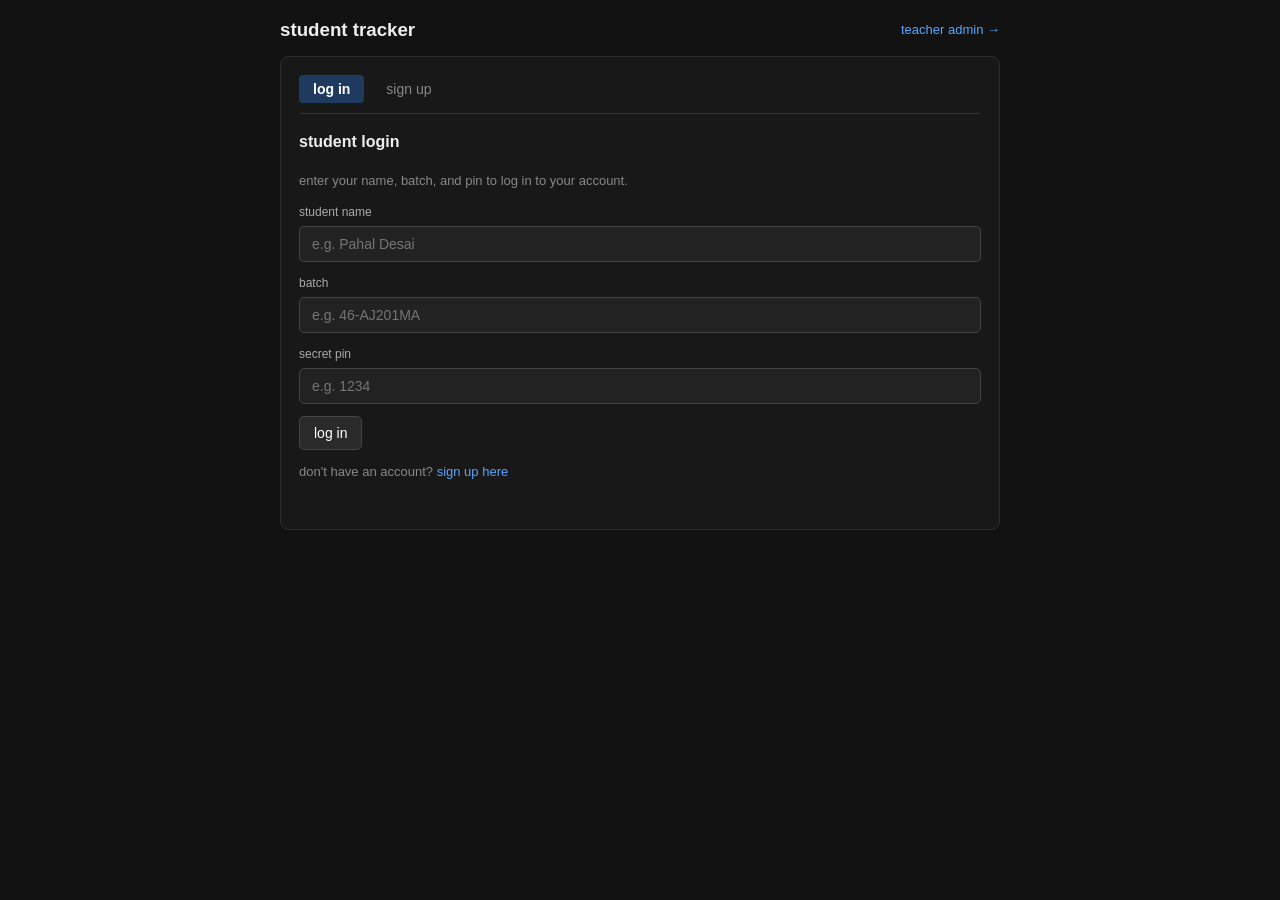
==== index.html @ 34481750 "initial commit" ====
<title>student tracker</title>
<link rel="stylesheet" href="styles.css">
<body>
<div class="appcontainer">
  <div class="headerrow">
    <h3 style="margin:0">student tracker</h3>
    <a href="admin.html" class="navlink">teacher admin &rarr;</a>
  </div>

  <div id="authview" class="darkbox">
    <div class="authtabs">
      <button id="tabloginbtn" onclick="switchauthmode('login')" class="authtabbtn authtabactive">log in</button>
      <button id="tabsignupbtn" onclick="switchauthmode('signup')" class="authtabbtn">sign up</button>
    </div>

    <h4 id="authheading" style="margin-top:0">student login</h4>
    <p id="authsubtext" class="subtext">enter your name, batch, and pin to log in to your account.</p>

    <label class="inputlabel">student name</label>
    <input id="pupilname" class="inputbox" placeholder="e.g. Pahal Desai">

    <label class="inputlabel">batch</label>
    <input id="pupilbatch" class="inputbox" placeholder="e.g. 46-AJ201MA">

    <label id="pinlabel" class="inputlabel">secret pin</label>
    <input id="pupilpin" type="password" class="inputbox" placeholder="e.g. 1234">

    <button id="authsubmitbtn" onclick="handleauthsubmit()" class="btn">log in</button>
    <div id="authswitchbox" class="authswitchtext">
      don't have an account? <a href="javascript:void(0)" onclick="switchauthmode('signup')" class="navlink">sign up here</a>
    </div>
    <div id="authstatus" class="statusmsg"></div>
  </div>

  <div id="subjectsview" class="hidden">
    <div class="darkbox" style="padding:12px 18px">
      <div class="headerrow" style="margin:0">
        <div>
          <b id="profilenamedisplay">student</b>
          <span id="profilebatchdisplay" class="subtext" style="margin-left:8px">batch</span>
        </div>
        <button onclick="dologout()" class="btn" style="padding:4px 10px;font-size:12px">switch account</button>
      </div>
    </div>

    <div class="darkbox">
      <div id="emptysubjectbox">
        <p class="subtext">no subjects added yet. get started by adding your first subject.</p>
        <button onclick="opensubjectinput()" class="bigactionbtn">+ add a subject</button>
      </div>

      <div id="activesubjectbox" class="hidden">
        <div class="headerrow" style="margin-bottom:6px">
          <h4 style="margin:0">my subjects</h4>
          <button onclick="opensubjectinput()" class="btn" style="padding:4px 10px;font-size:12px">+ add subject</button>
        </div>
        <input id="subjectsearch" oninput="filtersubjects()" class="searchbar" placeholder="search subjects...">
        <div id="subjectcards" class="cardgrid"></div>
      </div>

      <div id="newsubjectform" class="formcard hidden">
        <label class="inputlabel">subject name</label>
        <input id="newsubjectname" class="inputbox" placeholder="e.g. Physics, Chemistry, Maths, Biology">
        <div style="display:flex;gap:8px">
          <button onclick="addnewsubject()" class="savebtn">save subject</button>
          <button onclick="cancelsubjectinput()" class="btn">cancel</button>
        </div>
      </div>
    </div>
  </div>

  <div id="chaptersview" class="hidden">
    <div class="darkbox">
      <button onclick="backtosubjectsview()" class="backbtn">&larr; back to subjects</button>
      <div class="headerrow" style="margin-bottom:6px">
        <div>
          <span class="subtext" style="display:block;margin:0">subject</span>
          <h3 id="currentsubjecttitle" style="margin:2px 0 0 0">subject name</h3>
        </div>
        <button id="addchapbtn" onclick="openchapterinput()" class="btn" style="padding:4px 10px;font-size:12px">+ add chapter</button>
      </div>

      <div id="emptychapterbox">
        <p class="subtext">no chapters added for this subject yet.</p>
        <button onclick="openchapterinput()" class="bigactionbtn">+ add a chapter</button>
      </div>

      <div id="activechapterbox" class="hidden">
        <input id="chaptersearch" oninput="filterchapters()" class="searchbar" placeholder="search chapters...">
        <div id="chaptercards" class="cardgrid"></div>
      </div>

      <div id="newchapterform" class="formcard hidden">
        <label class="inputlabel">chapter name</label>
        <input id="newchaptername" class="inputbox" placeholder="e.g. Kinematics, Thermodynamics">
        <div style="display:flex;gap:8px">
          <button onclick="addnewchapter()" class="savebtn">add chapter</button>
          <button onclick="cancelchapterinput()" class="btn">cancel</button>
        </div>
      </div>
    </div>
  </div>

  <div id="progressview" class="hidden">
    <div class="darkbox">
      <button onclick="backtochaptersview()" class="backbtn">&larr; back to chapters</button>
      <div class="headerrow">
        <div>
          <span id="progresstopiclabel" class="subtext" style="display:block;margin:0">subject &gt; chapter</span>
          <h3 id="progresschaptertitle" style="margin:2px 0 0 0">chapter name</h3>
        </div>
        <button onclick="wipecurrentchapter()" class="delbtn">delete chapter</button>
      </div>

      <div style="margin-top:14px">
        <label class="inputlabel">dpp progress</label>
        <input id="dppinput" class="inputbox" placeholder="e.g. dpp 1-5 completed / 15 of 20">

        <label class="inputlabel">prabal (jee main) progress</label>
        <input id="prabalinput" class="inputbox" placeholder="e.g. 25 of 30 questions done">

        <label class="inputlabel">parikshit (jee adv) progress</label>
        <input id="parikshitinput" class="inputbox" placeholder="e.g. level 1 finished">

        <label class="inputlabel">pyqs progress</label>
        <input id="pyqinput" class="inputbox" placeholder="e.g. 2019-2024 solved">

        <div style="display:flex;align-items:center;gap:12px;margin-top:8px">
          <button onclick="savechapterprogress()" class="savebtn">save progress</button>
          <span id="progressstatus" class="statusmsg"></span>
        </div>
      </div>
    </div>
  </div>
</div>
<script src="script.js"></script>
</body>
---- styles.css ----
body {
  background: #121212;
  color: #eeeeee;
  font-family: -apple-system, BlinkMacSystemFont, "Segoe UI", Roboto, sans-serif;
  margin: 0;
  padding: 16px;
  line-height: 1.5;
}
.appcontainer {
  max-width: 720px;
  margin: 0 auto;
}
.darkbox {
  background: #181818;
  border: 1px solid #2e2e2e;
  border-radius: 8px;
  padding: 18px;
  margin-bottom: 16px;
}
.headerrow {
  display: flex;
  justify-content: space-between;
  align-items: center;
  margin-bottom: 12px;
}
.navlink {
  color: #58a6ff;
  text-decoration: none;
  font-size: 13px;
}
.navlink:hover {
  text-decoration: underline;
}
.subtext {
  color: #888888;
  font-size: 13px;
  margin-top: -4px;
  margin-bottom: 12px;
}
.authtabs {
  display: flex;
  gap: 8px;
  margin-bottom: 16px;
  border-bottom: 1px solid #333333;
  padding-bottom: 10px;
}
.authtabbtn {
  background: transparent;
  color: #888888;
  border: none;
  padding: 6px 14px;
  font-size: 14px;
  cursor: pointer;
  border-radius: 4px;
}
.authtabbtn:hover {
  color: #ffffff;
  background: #252525;
}
.authtabactive {
  background: #1f3a5f !important;
  color: #ffffff !important;
  font-weight: 600;
}
.authswitchtext {
  font-size: 13px;
  color: #888888;
  margin-top: 12px;
}
.inputbox {
  width: 100%;
  background: #222222;
  color: #eeeeee;
  border: 1px solid #444444;
  border-radius: 5px;
  padding: 9px 12px;
  margin: 5px 0 12px 0;
  box-sizing: border-box;
  font-size: 14px;
}
.inputbox:focus {
  outline: none;
  border-color: #58a6ff;
}
.searchbar {
  width: 100%;
  background: #202020;
  color: #eeeeee;
  border: 1px solid #3e3e3e;
  border-radius: 6px;
  padding: 10px 14px;
  margin: 6px 0 12px 0;
  box-sizing: border-box;
  font-size: 14px;
}
.searchbar:focus {
  outline: none;
  border-color: #58a6ff;
}
.inputlabel {
  font-size: 12px;
  color: #aaaaaa;
  display: block;
}
.btn {
  background: #2a2a2a;
  color: #ffffff;
  border: 1px solid #444444;
  border-radius: 5px;
  padding: 8px 14px;
  cursor: pointer;
  font-size: 14px;
}
.btn:hover {
  background: #383838;
}
.backbtn {
  background: transparent;
  color: #58a6ff;
  border: none;
  cursor: pointer;
  font-size: 13px;
  padding: 0;
  margin-bottom: 12px;
  display: inline-flex;
  align-items: center;
}
.backbtn:hover {
  text-decoration: underline;
}
.bigactionbtn {
  background: #1f3a5f;
  color: #ffffff;
  border: 1px solid #2f5485;
  border-radius: 6px;
  padding: 12px 20px;
  font-size: 15px;
  cursor: pointer;
  display: inline-block;
}
.bigactionbtn:hover {
  background: #264775;
}
.savebtn {
  background: #238636;
  border: 1px solid #2ea043;
  color: #ffffff;
  padding: 8px 16px;
  border-radius: 5px;
  cursor: pointer;
  font-size: 14px;
}
.savebtn:hover {
  background: #2ea043;
}
.delbtn {
  background: #5c1d1d;
  border: 1px solid #7a2828;
  color: #ffffff;
  padding: 6px 12px;
  border-radius: 5px;
  cursor: pointer;
  font-size: 12px;
}
.delbtn:hover {
  background: #7a2828;
}
.cardgrid {
  display: grid;
  grid-template-columns: 1fr;
  gap: 10px;
  margin-top: 10px;
}
.cardbtn {
  background: #1f1f1f;
  border: 1px solid #333333;
  border-radius: 6px;
  padding: 14px 16px;
  cursor: pointer;
  display: flex;
  justify-content: space-between;
  align-items: center;
  text-align: left;
  transition: border-color 0.15s, background 0.15s;
}
.cardbtn:hover {
  background: #272727;
  border-color: #58a6ff;
}
.cardtitle {
  font-size: 15px;
  font-weight: 600;
  color: #ffffff;
}
.cardmeta {
  font-size: 12px;
  color: #888888;
  margin-top: 2px;
}
.badge {
  background: #2a2a2a;
  color: #58a6ff;
  border-radius: 12px;
  padding: 3px 10px;
  font-size: 12px;
  font-weight: 500;
}
.formcard {
  background: #141414;
  border: 1px dashed #3a3a3a;
  border-radius: 6px;
  padding: 14px;
  margin: 12px 0;
}
.statusmsg {
  color: #58a6ff;
  font-size: 13px;
  min-height: 18px;
  margin: 6px 0;
}
.progressgrid {
  display: grid;
  grid-template-columns: 1fr 1fr;
  gap: 12px;
  margin: 12px 0;
}
@media (max-width: 500px) {
  .progressgrid {
    grid-template-columns: 1fr;
  }
}
.progresscard {
  background: #1e1e1e;
  border: 1px solid #313131;
  border-radius: 6px;
  padding: 12px;
}
.progresslabel {
  font-size: 12px;
  color: #888888;
  text-transform: uppercase;
  letter-spacing: 0.5px;
}
.progressval {
  font-size: 14px;
  color: #ffffff;
  margin-top: 4px;
  font-weight: 500;
  word-break: break-word;
}
.hidden {
  display: none !important;
}
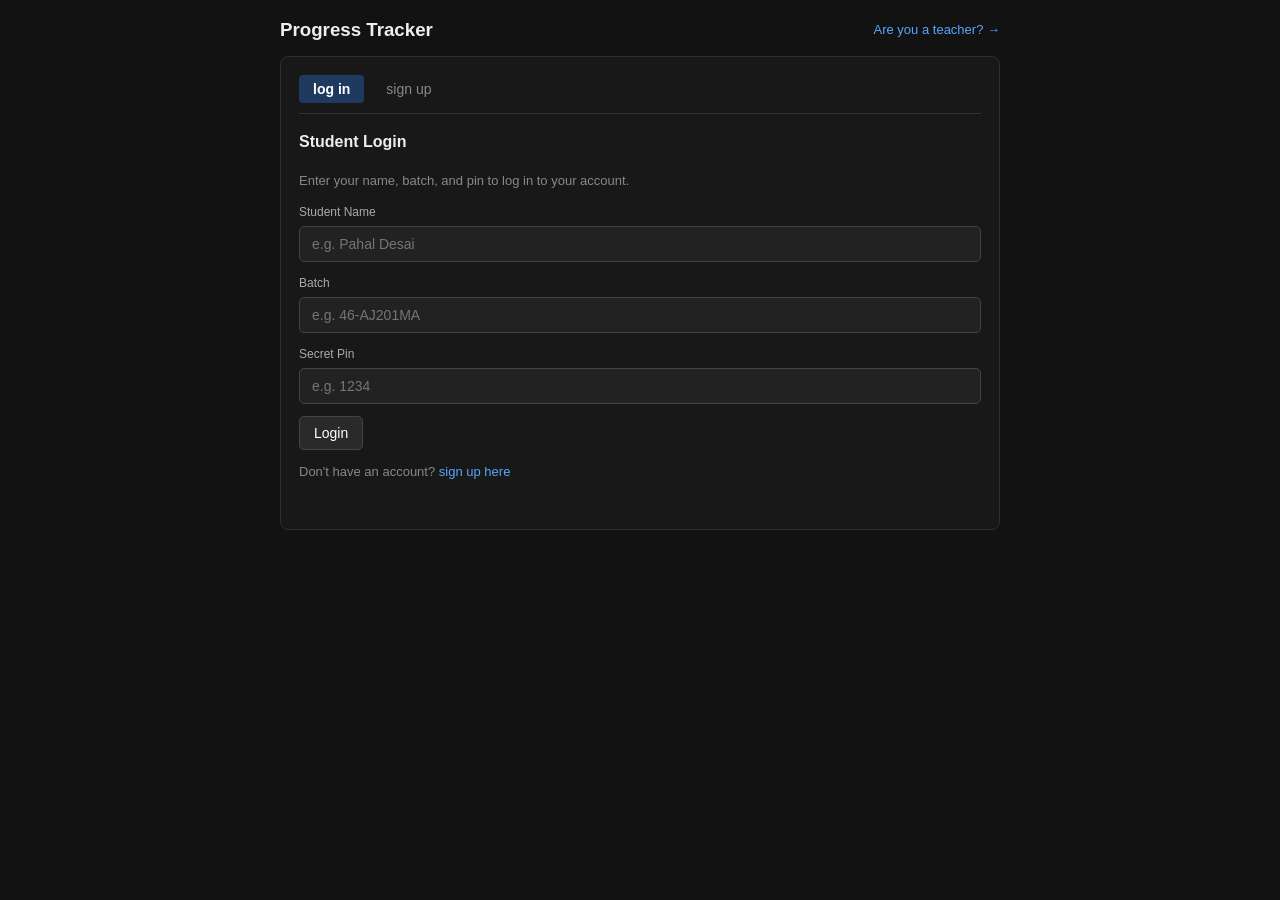
==== commit 0c7984b0: "finishing touches" ====
--- a/index.html
+++ b/index.html
@@ -1,10 +1,10 @@
-<title>student tracker</title>
+<title>Progress Tracker</title>
 <link rel="stylesheet" href="styles.css">
 <body>
 <div class="appcontainer">
   <div class="headerrow">
-    <h3 style="margin:0">student tracker</h3>
-    <a href="admin.html" class="navlink">teacher admin &rarr;</a>
+    <h3 style="margin:0">Progress Tracker</h3>
+    <a href="admin.html" class="navlink">Are you a teacher? &rarr;</a>
   </div>
 
   <div id="authview" class="darkbox">
@@ -13,21 +13,20 @@
       <button id="tabsignupbtn" onclick="switchauthmode('signup')" class="authtabbtn">sign up</button>
     </div>
 
-    <h4 id="authheading" style="margin-top:0">student login</h4>
-    <p id="authsubtext" class="subtext">enter your name, batch, and pin to log in to your account.</p>
+    <h4 id="authheading" style="margin-top:0">Student Login</h4>
+    <p id="authsubtext" class="subtext">Enter your name, batch, and pin to log in to your account.</p>
 
-    <label class="inputlabel">student name</label>
+    <label class="inputlabel">Student Name</label>
     <input id="pupilname" class="inputbox" placeholder="e.g. Pahal Desai">
 
-    <label class="inputlabel">batch</label>
+    <label class="inputlabel">Batch</label>
     <input id="pupilbatch" class="inputbox" placeholder="e.g. 46-AJ201MA">
-
-    <label id="pinlabel" class="inputlabel">secret pin</label>
+    <label id="pinlabel" class="inputlabel">Secret Pin</label>
     <input id="pupilpin" type="password" class="inputbox" placeholder="e.g. 1234">
 
-    <button id="authsubmitbtn" onclick="handleauthsubmit()" class="btn">log in</button>
+    <button id="authsubmitbtn" onclick="handleauthsubmit()" class="btn">Login</button>
     <div id="authswitchbox" class="authswitchtext">
-      don't have an account? <a href="javascript:void(0)" onclick="switchauthmode('signup')" class="navlink">sign up here</a>
+      Don't have an account? <a href="javascript:void(0)" onclick="switchauthmode('signup')" class="navlink">sign up here</a>
     </div>
     <div id="authstatus" class="statusmsg"></div>
   </div>
@@ -36,34 +35,34 @@
     <div class="darkbox" style="padding:12px 18px">
       <div class="headerrow" style="margin:0">
         <div>
-          <b id="profilenamedisplay">student</b>
-          <span id="profilebatchdisplay" class="subtext" style="margin-left:8px">batch</span>
+          <b id="profilenamedisplay">Student</b>
+          <span id="profilebatchdisplay" class="subtext" style="margin-left:8px">Batch</span>
         </div>
-        <button onclick="dologout()" class="btn" style="padding:4px 10px;font-size:12px">switch account</button>
+        <button onclick="dologout()" class="btn" style="padding:4px 10px;font-size:12px">Switch Account</button>
       </div>
     </div>
 
     <div class="darkbox">
       <div id="emptysubjectbox">
-        <p class="subtext">no subjects added yet. get started by adding your first subject.</p>
-        <button onclick="opensubjectinput()" class="bigactionbtn">+ add a subject</button>
+        <p class="subtext">No subjects added yet. Get started by adding your first subject.</p>
+        <button onclick="opensubjectinput()" class="bigactionbtn">+ Add a subject</button>
       </div>
 
       <div id="activesubjectbox" class="hidden">
         <div class="headerrow" style="margin-bottom:6px">
-          <h4 style="margin:0">my subjects</h4>
-          <button onclick="opensubjectinput()" class="btn" style="padding:4px 10px;font-size:12px">+ add subject</button>
+          <h4 style="margin:0">My subjects</h4>
+          <button onclick="opensubjectinput()" class="btn" style="padding:4px 10px;font-size:12px">+ Add subject</button>
         </div>
         <input id="subjectsearch" oninput="filtersubjects()" class="searchbar" placeholder="search subjects...">
         <div id="subjectcards" class="cardgrid"></div>
       </div>
 
       <div id="newsubjectform" class="formcard hidden">
-        <label class="inputlabel">subject name</label>
+        <label class="inputlabel">Subject Name</label>
         <input id="newsubjectname" class="inputbox" placeholder="e.g. Physics, Chemistry, Maths, Biology">
         <div style="display:flex;gap:8px">
-          <button onclick="addnewsubject()" class="savebtn">save subject</button>
-          <button onclick="cancelsubjectinput()" class="btn">cancel</button>
+          <button onclick="addnewsubject()" class="savebtn">Save subject</button>
+          <button onclick="cancelsubjectinput()" class="btn">Cancel</button>
         </div>
       </div>
     </div>
@@ -74,15 +73,15 @@
       <button onclick="backtosubjectsview()" class="backbtn">&larr; back to subjects</button>
       <div class="headerrow" style="margin-bottom:6px">
         <div>
-          <span class="subtext" style="display:block;margin:0">subject</span>
-          <h3 id="currentsubjecttitle" style="margin:2px 0 0 0">subject name</h3>
+          <span class="subtext" style="display:block;margin:0">Subject</span>
+          <h3 id="currentsubjecttitle" style="margin:2px 0 0 0">Subject Name</h3>
         </div>
         <button id="addchapbtn" onclick="openchapterinput()" class="btn" style="padding:4px 10px;font-size:12px">+ add chapter</button>
       </div>
 
       <div id="emptychapterbox">
-        <p class="subtext">no chapters added for this subject yet.</p>
-        <button onclick="openchapterinput()" class="bigactionbtn">+ add a chapter</button>
+        <p class="subtext">No chapters added for this subject yet.</p>
+        <button onclick="openchapterinput()" class="bigactionbtn">+ Add a Chapter</button>
       </div>
 
       <div id="activechapterbox" class="hidden">
@@ -91,11 +90,11 @@
       </div>
 
       <div id="newchapterform" class="formcard hidden">
-        <label class="inputlabel">chapter name</label>
+        <label class="inputlabel">Chapter Name</label>
         <input id="newchaptername" class="inputbox" placeholder="e.g. Kinematics, Thermodynamics">
         <div style="display:flex;gap:8px">
-          <button onclick="addnewchapter()" class="savebtn">add chapter</button>
-          <button onclick="cancelchapterinput()" class="btn">cancel</button>
+          <button onclick="addnewchapter()" class="savebtn">Add Chapter</button>
+          <button onclick="cancelchapterinput()" class="btn">Cancel</button>
         </div>
       </div>
     </div>
@@ -106,27 +105,27 @@
       <button onclick="backtochaptersview()" class="backbtn">&larr; back to chapters</button>
       <div class="headerrow">
         <div>
-          <span id="progresstopiclabel" class="subtext" style="display:block;margin:0">subject &gt; chapter</span>
-          <h3 id="progresschaptertitle" style="margin:2px 0 0 0">chapter name</h3>
+          <span id="progresstopiclabel" class="subtext" style="display:block;margin:0">Subject &gt; Chapter</span>
+          <h3 id="progresschaptertitle" style="margin:2px 0 0 0">Chapter Name</h3>
         </div>
-        <button onclick="wipecurrentchapter()" class="delbtn">delete chapter</button>
+        <button onclick="wipecurrentchapter()" class="delbtn">Delete Chapter</button>
       </div>
 
       <div style="margin-top:14px">
-        <label class="inputlabel">dpp progress</label>
+        <label class="inputlabel">DPP progress</label>
         <input id="dppinput" class="inputbox" placeholder="e.g. dpp 1-5 completed / 15 of 20">
 
-        <label class="inputlabel">prabal (jee main) progress</label>
+        <label class="inputlabel">Prabal (jee main) progress</label>
         <input id="prabalinput" class="inputbox" placeholder="e.g. 25 of 30 questions done">
 
-        <label class="inputlabel">parikshit (jee adv) progress</label>
+        <label class="inputlabel">Parikshit (jee adv) progress</label>
         <input id="parikshitinput" class="inputbox" placeholder="e.g. level 1 finished">
 
-        <label class="inputlabel">pyqs progress</label>
+        <label class="inputlabel">PYQs progress</label>
         <input id="pyqinput" class="inputbox" placeholder="e.g. 2019-2024 solved">
 
         <div style="display:flex;align-items:center;gap:12px;margin-top:8px">
-          <button onclick="savechapterprogress()" class="savebtn">save progress</button>
+          <button onclick="savechapterprogress()" class="savebtn">Save Progress</button>
           <span id="progressstatus" class="statusmsg"></span>
         </div>
       </div>
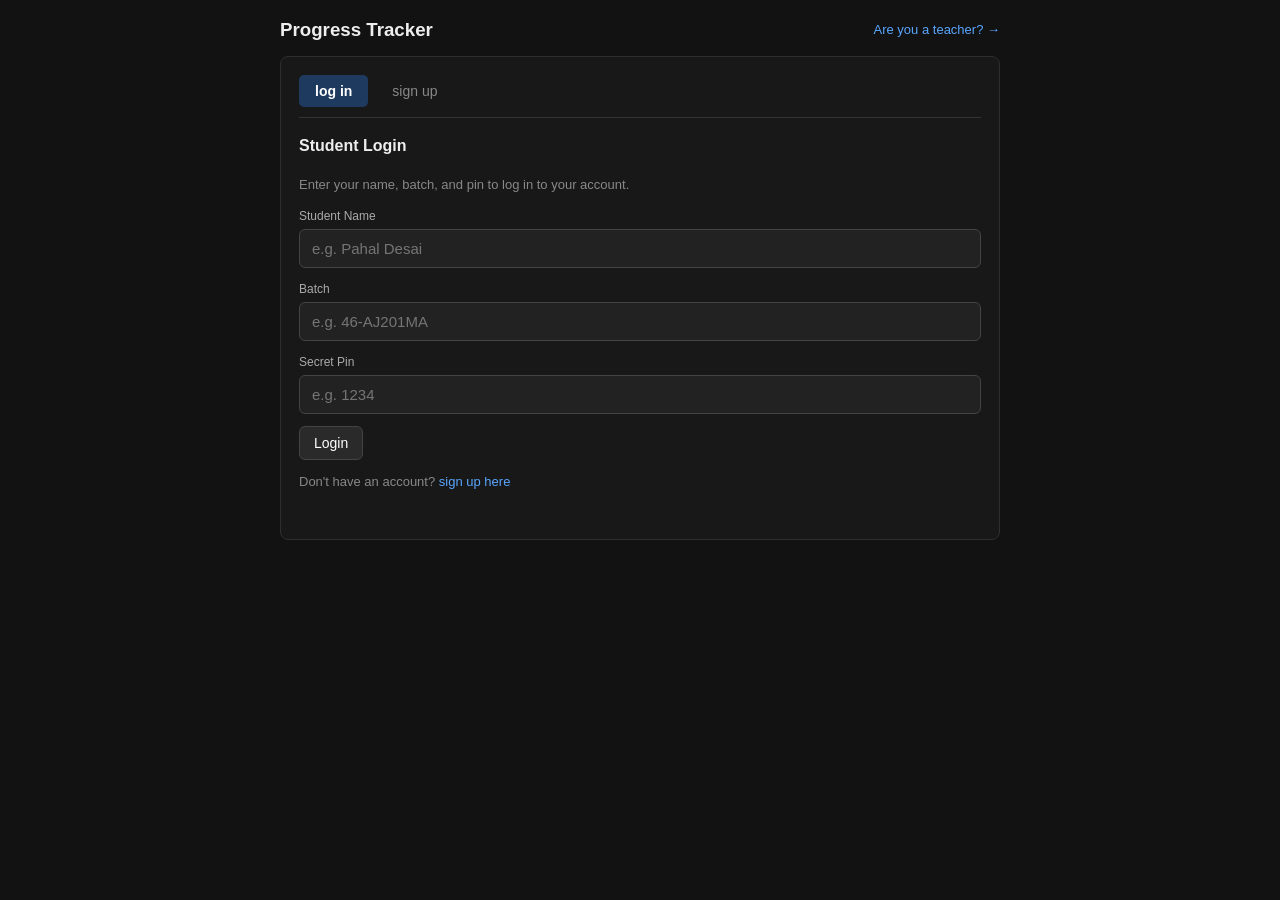
==== commit 3ee97269: "phone layout" ====
--- a/index.html
+++ b/index.html
@@ -1,5 +1,13 @@
-<title>Progress Tracker</title>
-<link rel="stylesheet" href="styles.css">
+<!DOCTYPE html>
+<html lang="en">
+<head>
+  <meta charset="UTF-8">
+  <meta name="viewport" content="width=device-width, initial-scale=1.0, maximum-scale=5.0">
+  <meta name="theme-color" content="#121212">
+  <meta name="description" content="Student Marks & Progress Tracker">
+  <title>Progress Tracker</title>
+  <link rel="stylesheet" href="styles.css">
+</head>
 <body>
 <div class="appcontainer">
   <div class="headerrow">
@@ -17,12 +25,12 @@
     <p id="authsubtext" class="subtext">Enter your name, batch, and pin to log in to your account.</p>
 
     <label class="inputlabel">Student Name</label>
-    <input id="pupilname" class="inputbox" placeholder="e.g. Pahal Desai">
+    <input id="pupilname" class="inputbox" placeholder="e.g. Pahal Desai" autocomplete="name">
 
     <label class="inputlabel">Batch</label>
     <input id="pupilbatch" class="inputbox" placeholder="e.g. 46-AJ201MA">
     <label id="pinlabel" class="inputlabel">Secret Pin</label>
-    <input id="pupilpin" type="password" class="inputbox" placeholder="e.g. 1234">
+    <input id="pupilpin" type="password" class="inputbox" placeholder="e.g. 1234" inputmode="numeric">
 
     <button id="authsubmitbtn" onclick="handleauthsubmit()" class="btn">Login</button>
     <div id="authswitchbox" class="authswitchtext">
@@ -60,7 +68,7 @@
       <div id="newsubjectform" class="formcard hidden">
         <label class="inputlabel">Subject Name</label>
         <input id="newsubjectname" class="inputbox" placeholder="e.g. Physics, Chemistry, Maths, Biology">
-        <div style="display:flex;gap:8px">
+        <div class="formactions" style="display:flex;gap:8px">
           <button onclick="addnewsubject()" class="savebtn">Save subject</button>
           <button onclick="cancelsubjectinput()" class="btn">Cancel</button>
         </div>
@@ -92,7 +100,7 @@
       <div id="newchapterform" class="formcard hidden">
         <label class="inputlabel">Chapter Name</label>
         <input id="newchaptername" class="inputbox" placeholder="e.g. Kinematics, Thermodynamics">
-        <div style="display:flex;gap:8px">
+        <div class="formactions" style="display:flex;gap:8px">
           <button onclick="addnewchapter()" class="savebtn">Add Chapter</button>
           <button onclick="cancelchapterinput()" class="btn">Cancel</button>
         </div>
@@ -124,7 +132,7 @@
         <label class="inputlabel">PYQs progress</label>
         <input id="pyqinput" class="inputbox" placeholder="e.g. 2019-2024 solved">
 
-        <div style="display:flex;align-items:center;gap:12px;margin-top:8px">
+        <div class="saverow" style="display:flex;align-items:center;gap:12px;margin-top:8px">
           <button onclick="savechapterprogress()" class="savebtn">Save Progress</button>
           <span id="progressstatus" class="statusmsg"></span>
         </div>
@@ -134,3 +142,4 @@
 </div>
 <script src="script.js"></script>
 </body>
+</html>
--- a/styles.css
+++ b/styles.css
@@ -1,15 +1,32 @@
+* {
+  box-sizing: border-box;
+}
+
+html {
+  -webkit-text-size-adjust: 100%;
+}
+
 body {
   background: #121212;
   color: #eeeeee;
-  font-family: -apple-system, BlinkMacSystemFont, "Segoe UI", Roboto, sans-serif;
+  font-family: -apple-system, BlinkMacSystemFont, "Segoe UI", Roboto, Oxygen, Ubuntu, Cantarell, "Helvetica Neue", sans-serif;
   margin: 0;
   padding: 16px;
+  padding-top: max(16px, env(safe-area-inset-top));
+  padding-bottom: max(24px, env(safe-area-inset-bottom));
+  padding-left: max(16px, env(safe-area-inset-left));
+  padding-right: max(16px, env(safe-area-inset-right));
   line-height: 1.5;
-}
+  -webkit-font-smoothing: antialiased;
+  overflow-x: hidden;
+}
+
 .appcontainer {
   max-width: 720px;
   margin: 0 auto;
-}
+  width: 100%;
+}
+
 .darkbox {
   background: #181818;
   border: 1px solid #2e2e2e;
@@ -17,26 +34,37 @@
   padding: 18px;
   margin-bottom: 16px;
 }
+
 .headerrow {
   display: flex;
   justify-content: space-between;
   align-items: center;
+  flex-wrap: wrap;
+  gap: 10px;
   margin-bottom: 12px;
 }
+
 .navlink {
   color: #58a6ff;
   text-decoration: none;
   font-size: 13px;
-}
+  transition: color 0.15s;
+}
+
 .navlink:hover {
   text-decoration: underline;
-}
+  color: #79b8ff;
+}
+
 .subtext {
   color: #888888;
   font-size: 13px;
   margin-top: -4px;
   margin-bottom: 12px;
-}
+  overflow-wrap: break-word;
+  word-break: break-word;
+}
+
 .authtabs {
   display: flex;
   gap: 8px;
@@ -44,44 +72,64 @@
   border-bottom: 1px solid #333333;
   padding-bottom: 10px;
 }
+
 .authtabbtn {
   background: transparent;
   color: #888888;
   border: none;
-  padding: 6px 14px;
+  padding: 8px 16px;
   font-size: 14px;
   cursor: pointer;
-  border-radius: 4px;
-}
+  border-radius: 5px;
+  transition: background 0.15s, color 0.15s;
+  -webkit-tap-highlight-color: transparent;
+}
+
 .authtabbtn:hover {
   color: #ffffff;
   background: #252525;
 }
+
 .authtabactive {
   background: #1f3a5f !important;
   color: #ffffff !important;
   font-weight: 600;
 }
+
 .authswitchtext {
   font-size: 13px;
   color: #888888;
   margin-top: 12px;
 }
+
+.inputlabel {
+  font-size: 12px;
+  color: #aaaaaa;
+  display: block;
+  margin-bottom: 4px;
+  font-weight: 500;
+}
+
 .inputbox {
   width: 100%;
   background: #222222;
   color: #eeeeee;
   border: 1px solid #444444;
-  border-radius: 5px;
-  padding: 9px 12px;
-  margin: 5px 0 12px 0;
+  border-radius: 6px;
+  padding: 10px 12px;
+  margin: 0 0 12px 0;
   box-sizing: border-box;
-  font-size: 14px;
-}
+  font-size: 15px;
+  font-family: inherit;
+  transition: border-color 0.15s, box-shadow 0.15s;
+}
+
 .inputbox:focus {
   outline: none;
   border-color: #58a6ff;
-}
+  box-shadow: 0 0 0 3px rgba(88, 166, 255, 0.15);
+}
+
 .searchbar {
   width: 100%;
   background: #202020;
@@ -92,42 +140,56 @@
   margin: 6px 0 12px 0;
   box-sizing: border-box;
   font-size: 14px;
-}
+  font-family: inherit;
+  transition: border-color 0.15s, box-shadow 0.15s;
+}
+
 .searchbar:focus {
   outline: none;
   border-color: #58a6ff;
-}
-.inputlabel {
-  font-size: 12px;
-  color: #aaaaaa;
-  display: block;
-}
+  box-shadow: 0 0 0 3px rgba(88, 166, 255, 0.15);
+}
+
 .btn {
   background: #2a2a2a;
   color: #ffffff;
   border: 1px solid #444444;
-  border-radius: 5px;
+  border-radius: 6px;
   padding: 8px 14px;
   cursor: pointer;
   font-size: 14px;
-}
+  font-family: inherit;
+  transition: background 0.15s, border-color 0.15s, transform 0.1s;
+  -webkit-tap-highlight-color: transparent;
+}
+
 .btn:hover {
   background: #383838;
-}
+  border-color: #555555;
+}
+
+.btn:active {
+  transform: scale(0.97);
+}
+
 .backbtn {
   background: transparent;
   color: #58a6ff;
   border: none;
   cursor: pointer;
   font-size: 13px;
-  padding: 0;
-  margin-bottom: 12px;
+  padding: 4px 0;
+  margin-bottom: 10px;
   display: inline-flex;
   align-items: center;
-}
+  font-family: inherit;
+  -webkit-tap-highlight-color: transparent;
+}
+
 .backbtn:hover {
   text-decoration: underline;
 }
+
 .bigactionbtn {
   background: #1f3a5f;
   color: #ffffff;
@@ -137,110 +199,170 @@
   font-size: 15px;
   cursor: pointer;
   display: inline-block;
-}
+  font-family: inherit;
+  transition: background 0.15s, border-color 0.15s, transform 0.1s;
+  -webkit-tap-highlight-color: transparent;
+}
+
 .bigactionbtn:hover {
   background: #264775;
-}
+  border-color: #3b6ba8;
+}
+
+.bigactionbtn:active {
+  transform: scale(0.97);
+}
+
 .savebtn {
   background: #238636;
   border: 1px solid #2ea043;
   color: #ffffff;
   padding: 8px 16px;
-  border-radius: 5px;
+  border-radius: 6px;
   cursor: pointer;
   font-size: 14px;
-}
+  font-family: inherit;
+  transition: background 0.15s, transform 0.1s;
+  -webkit-tap-highlight-color: transparent;
+}
+
 .savebtn:hover {
   background: #2ea043;
 }
+
+.savebtn:active {
+  transform: scale(0.97);
+}
+
 .delbtn {
   background: #5c1d1d;
   border: 1px solid #7a2828;
   color: #ffffff;
-  padding: 6px 12px;
+  padding: 5px 12px;
   border-radius: 5px;
   cursor: pointer;
   font-size: 12px;
-}
+  font-family: inherit;
+  transition: background 0.15s, border-color 0.15s, transform 0.1s;
+  -webkit-tap-highlight-color: transparent;
+}
+
 .delbtn:hover {
-  background: #7a2828;
-}
+  background: #8b2525;
+  border-color: #b53838;
+}
+
+.delbtn:active {
+  transform: scale(0.96);
+}
+
 .cardgrid {
   display: grid;
   grid-template-columns: 1fr;
   gap: 10px;
   margin-top: 10px;
 }
+
 .cardbtn {
   background: #1f1f1f;
   border: 1px solid #333333;
-  border-radius: 6px;
+  border-radius: 8px;
   padding: 14px 16px;
   cursor: pointer;
   display: flex;
   justify-content: space-between;
   align-items: center;
   text-align: left;
-  transition: border-color 0.15s, background 0.15s;
-}
+  gap: 12px;
+  transition: border-color 0.15s, background 0.15s, transform 0.1s;
+  -webkit-tap-highlight-color: transparent;
+}
+
 .cardbtn:hover {
   background: #272727;
   border-color: #58a6ff;
 }
+
+.cardbtn:active {
+  background: #252525;
+}
+
+.cardinfo {
+  flex: 1;
+  min-width: 0;
+}
+
+.cardtitle-row {
+  display: flex;
+  align-items: center;
+  gap: 8px;
+  flex-wrap: wrap;
+}
+
 .cardtitle {
   font-size: 15px;
   font-weight: 600;
   color: #ffffff;
-}
+  overflow-wrap: break-word;
+  word-break: break-word;
+}
+
 .cardmeta {
   font-size: 12px;
   color: #888888;
-  margin-top: 2px;
-}
+  margin-top: 3px;
+  overflow-wrap: break-word;
+  word-break: break-word;
+}
+
 .badge {
   background: #2a2a2a;
   color: #58a6ff;
   border-radius: 12px;
-  padding: 3px 10px;
+  padding: 4px 10px;
   font-size: 12px;
   font-weight: 500;
-}
+  flex-shrink: 0;
+  white-space: nowrap;
+}
+
 .formcard {
   background: #141414;
   border: 1px dashed #3a3a3a;
-  border-radius: 6px;
+  border-radius: 8px;
   padding: 14px;
   margin: 12px 0;
 }
+
 .statusmsg {
   color: #58a6ff;
   font-size: 13px;
   min-height: 18px;
   margin: 6px 0;
-}
+  word-break: break-word;
+}
+
 .progressgrid {
   display: grid;
   grid-template-columns: 1fr 1fr;
   gap: 12px;
   margin: 12px 0;
 }
-@media (max-width: 500px) {
-  .progressgrid {
-    grid-template-columns: 1fr;
-  }
-}
+
 .progresscard {
   background: #1e1e1e;
   border: 1px solid #313131;
-  border-radius: 6px;
-  padding: 12px;
-}
+  border-radius: 8px;
+  padding: 12px 14px;
+}
+
 .progresslabel {
   font-size: 12px;
   color: #888888;
   text-transform: uppercase;
   letter-spacing: 0.5px;
 }
+
 .progressval {
   font-size: 14px;
   color: #ffffff;
@@ -248,6 +370,188 @@
   font-weight: 500;
   word-break: break-word;
 }
+
 .hidden {
   display: none !important;
 }
+
+/* ==========================================================================
+   Mobile / Phone Layout Styles (< 600px)
+   ========================================================================== */
+@media (max-width: 600px) {
+  body {
+    padding: 10px 10px 24px 10px;
+    padding-top: max(10px, env(safe-area-inset-top));
+    padding-bottom: max(24px, env(safe-area-inset-bottom));
+    padding-left: max(10px, env(safe-area-inset-left));
+    padding-right: max(10px, env(safe-area-inset-right));
+  }
+
+  .darkbox {
+    padding: 14px 12px;
+    margin-bottom: 12px;
+  }
+
+  .headerrow {
+    gap: 8px;
+  }
+
+  .headerrow h3 {
+    font-size: 17px;
+  }
+
+  .headerrow h4 {
+    font-size: 15px;
+  }
+
+  .navlink {
+    font-size: 12px;
+  }
+
+  /* 16px prevents iOS Safari from automatically zooming in */
+  .inputbox,
+  .searchbar {
+    font-size: 16px;
+    padding: 11px 12px;
+    margin: 0 0 10px 0;
+  }
+
+  /* Segmented tabs on mobile */
+  .authtabs {
+    gap: 6px;
+    margin-bottom: 14px;
+    padding-bottom: 8px;
+  }
+
+  .authtabbtn {
+    flex: 1;
+    text-align: center;
+    padding: 9px 8px;
+    font-size: 14px;
+  }
+
+  #authsubmitbtn {
+    width: 100%;
+    padding: 12px 16px;
+    font-size: 15px;
+    margin-top: 4px;
+  }
+
+  /* Login row in Admin Portal */
+  .loginrow {
+    flex-direction: column !important;
+    gap: 8px !important;
+  }
+
+  .loginrow .loginbtn {
+    width: 100% !important;
+    padding: 11px 16px !important;
+    font-size: 15px;
+  }
+
+  /* Cards on phone */
+  .cardbtn {
+    padding: 12px 12px;
+    flex-wrap: wrap;
+    gap: 8px;
+  }
+
+  .cardinfo {
+    flex: 1 1 100%;
+  }
+
+  .cardtitle-row {
+    display: flex;
+    align-items: center;
+    justify-content: space-between;
+    gap: 8px;
+  }
+
+  .cardtitle {
+    font-size: 15px;
+  }
+
+  .carddelbtn {
+    padding: 4px 10px !important;
+    font-size: 11px !important;
+  }
+
+  .cardmeta {
+    font-size: 12px;
+    margin-top: 2px;
+  }
+
+  .cardbadge {
+    align-self: flex-start;
+    font-size: 11px;
+    padding: 3px 8px;
+    margin-top: 2px;
+  }
+
+  /* Form actions */
+  .formactions {
+    display: flex;
+    gap: 8px;
+  }
+
+  .formactions button {
+    flex: 1;
+    padding: 10px 12px;
+    font-size: 14px;
+  }
+
+  .bigactionbtn {
+    width: 100%;
+    text-align: center;
+    padding: 12px 16px;
+    font-size: 14px;
+  }
+
+  /* Save row on phone */
+  .saverow {
+    flex-direction: column;
+    align-items: stretch !important;
+    gap: 8px !important;
+  }
+
+  .saverow .savebtn {
+    width: 100%;
+    padding: 12px 16px;
+    font-size: 15px;
+    text-align: center;
+  }
+
+  .saverow .statusmsg {
+    text-align: center;
+  }
+
+  /* Progress cards on phone: 1 column */
+  .progressgrid {
+    grid-template-columns: 1fr;
+    gap: 10px;
+  }
+
+  .progresscard {
+    padding: 10px 12px;
+  }
+
+  .backbtn {
+    font-size: 13px;
+    padding: 6px 0;
+  }
+}
+
+/* Extra small devices (<= 360px) */
+@media (max-width: 360px) {
+  body {
+    padding: 8px 6px 20px 6px;
+  }
+
+  .darkbox {
+    padding: 12px 10px;
+  }
+
+  .cardbtn {
+    padding: 10px 10px;
+  }
+}
